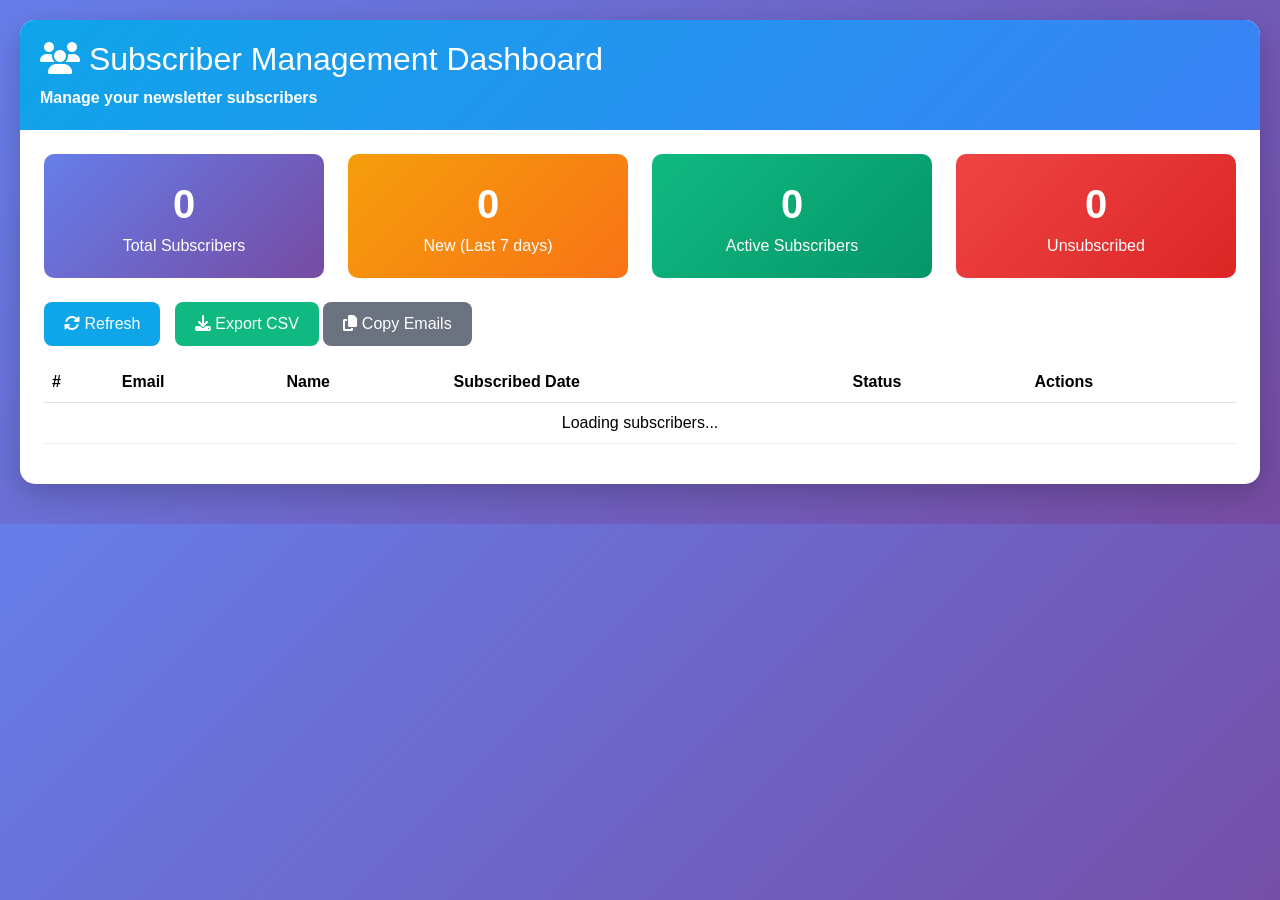
==== static/admin.html @ 26bb056d "Complete Medical AI Assistant v2.0 New Features: - Fully responsive design for all devices (mobile, " ====
<!DOCTYPE html>
<html lang="en">
<head>
    <meta charset="UTF-8">
    <meta name="viewport" content="width=device-width, initial-scale=1.0">
    <title>Admin Dashboard - MediAI Subscribers</title>
    <link href="https://cdn.jsdelivr.net/npm/bootstrap@5.3.0/dist/css/bootstrap.min.css" rel="stylesheet">
    <link href="https://cdnjs.cloudflare.com/ajax/libs/font-awesome/6.4.0/css/all.min.css" rel="stylesheet">
    <style>
        body {
            background: linear-gradient(135deg, #667eea 0%, #764ba2 100%);
            font-family: 'Segoe UI', Tahoma, Geneva, Verdana, sans-serif;
        }
        .container {
            max-width: 1400px;
            margin: 0 auto;
            padding: 20px;
        }
        .admin-card {
            background: white;
            border-radius: 15px;
            box-shadow: 0 10px 30px rgba(0,0,0,0.2);
            overflow: hidden;
            margin-bottom: 20px;
        }
        .card-header {
            background: linear-gradient(135deg, #0ea5e9 0%, #3b82f6 100%);
            color: white;
            padding: 20px;
            font-weight: bold;
        }
        .stats-card {
            background: linear-gradient(135deg, #667eea 0%, #764ba2 100%);
            color: white;
            border-radius: 10px;
            padding: 20px;
            text-align: center;
        }
        .stats-number {
            font-size: 2.5rem;
            font-weight: bold;
        }
        table {
            width: 100%;
        }
        th {
            background: #f8f9fa;
            padding: 12px;
        }
        td {
            padding: 10px;
            border-bottom: 1px solid #eee;
        }
        .btn-export {
            background: #10b981;
            color: white;
            border: none;
            padding: 10px 20px;
            border-radius: 8px;
            cursor: pointer;
        }
        .btn-export:hover {
            background: #059669;
        }
        .btn-refresh {
            background: #0ea5e9;
            color: white;
            border: none;
            padding: 10px 20px;
            border-radius: 8px;
            cursor: pointer;
            margin-right: 10px;
        }
    </style>
</head>
<body>
    <div class="container">
        <div class="admin-card">
            <div class="card-header">
                <h2><i class="fas fa-users"></i> Subscriber Management Dashboard</h2>
                <p class="mb-0">Manage your newsletter subscribers</p>
            </div>
            <div class="card-body p-4">
                <div class="row mb-4">
                    <div class="col-md-3">
                        <div class="stats-card">
                            <div class="stats-number" id="totalCount">0</div>
                            <div>Total Subscribers</div>
                        </div>
                    </div>
                    <div class="col-md-3">
                        <div class="stats-card" style="background: linear-gradient(135deg, #f59e0b 0%, #f97316 100%);">
                            <div class="stats-number" id="newCount">0</div>
                            <div>New (Last 7 days)</div>
                        </div>
                    </div>
                    <div class="col-md-3">
                        <div class="stats-card" style="background: linear-gradient(135deg, #10b981 0%, #059669 100%);">
                            <div class="stats-number" id="activeCount">0</div>
                            <div>Active Subscribers</div>
                        </div>
                    </div>
                    <div class="col-md-3">
                        <div class="stats-card" style="background: linear-gradient(135deg, #ef4444 0%, #dc2626 100%);">
                            <div class="stats-number" id="unsubCount">0</div>
                            <div>Unsubscribed</div>
                        </div>
                    </div>
                </div>
                
                <div class="mb-3">
                    <button class="btn-refresh" onclick="loadSubscribers()">
                        <i class="fas fa-sync-alt"></i> Refresh
                    </button>
                    <button class="btn-export" onclick="exportSubscribers()">
                        <i class="fas fa-download"></i> Export CSV
                    </button>
                    <button class="btn-export" onclick="copyEmails()" style="background: #6b7280;">
                        <i class="fas fa-copy"></i> Copy Emails
                    </button>
                </div>
                
                <div style="overflow-x: auto;">
                    <table class="table table-hover">
                        <thead>
                            <tr>
                                <th>#</th>
                                <th>Email</th>
                                <th>Name</th>
                                <th>Subscribed Date</th>
                                <th>Status</th>
                                <th>Actions</th>
                            </tr>
                        </thead>
                        <tbody id="subscribersTable">
                            <tr>
                                <td colspan="6" class="text-center">Loading subscribers...</td>
                            </tr>
                        </tbody>
                    </table>
                </div>
            </div>
        </div>
    </div>

    <script>
        async function loadSubscribers() {
            try {
                const response = await fetch('/api/subscribers');
                const data = await response.json();
                
                if (data.success) {
                    const subscribers = data.subscribers;
                    const total = data.total;
                    
                    // Update stats
                    document.getElementById('totalCount').textContent = total;
                    
                    // Calculate new subscribers (last 7 days)
                    const now = new Date();
                    const sevenDaysAgo = new Date(now.setDate(now.getDate() - 7));
                    const newSubscribers = subscribers.filter(s => new Date(s.subscribed_at) > sevenDaysAgo);
                    document.getElementById('newCount').textContent = newSubscribers.length;
                    
                    const activeSubscribers = subscribers.filter(s => s.status === 'active');
                    document.getElementById('activeCount').textContent = activeSubscribers.length;
                    
                    // Build table
                    const tbody = document.getElementById('subscribersTable');
                    if (subscribers.length === 0) {
                        tbody.innerHTML = '<tr><td colspan="6" class="text-center">No subscribers yet</td></tr>';
                        return;
                    }
                    
                    tbody.innerHTML = subscribers.map((sub, index) => `
                        <tr>
                            <td>${index + 1}</td>
                            <td><strong>${sub.email}</strong></td>
                            <td>${sub.name || 'Anonymous'}</td>
                            <td>${new Date(sub.subscribed_at).toLocaleString()}</td>
                            <td><span class="badge bg-success">${sub.status}</span></td>
                            <td>
                                <button class="btn btn-sm btn-danger" onclick="unsubscribe('${sub.email}')">
                                    <i class="fas fa-trash"></i> Remove
                                </button>
                            </td>
                        </tr>
                    `).join('');
                }
            } catch (error) {
                console.error('Error loading subscribers:', error);
            }
        }
        
        async function unsubscribe(email) {
            if (confirm(`Are you sure you want to remove ${email} from the subscriber list?`)) {
                try {
                    const response = await fetch(`/api/subscribers/${email}`, {
                        method: 'DELETE'
                    });
                    const result = await response.json();
                    if (result.success) {
                        alert('Subscriber removed successfully!');
                        loadSubscribers();
                    } else {
                        alert('Error removing subscriber');
                    }
                } catch (error) {
                    console.error('Error:', error);
                }
            }
        }
        
        async function exportSubscribers() {
            window.open('/api/subscribers/export', '_blank');
        }
        
        function copyEmails() {
            const emails = Array.from(document.querySelectorAll('#subscribersTable td:first-child + td'))
                .map(td => td.textContent.trim())
                .filter(email => email && email !== 'No subscribers yet');
            
            if (emails.length > 0) {
                navigator.clipboard.writeText(emails.join(', '));
                alert(`${emails.length} emails copied to clipboard!`);
            } else {
                alert('No emails to copy');
            }
        }
        
        // Auto refresh every 30 seconds
        loadSubscribers();
        setInterval(loadSubscribers, 30000);
    </script>
</body>
</html>
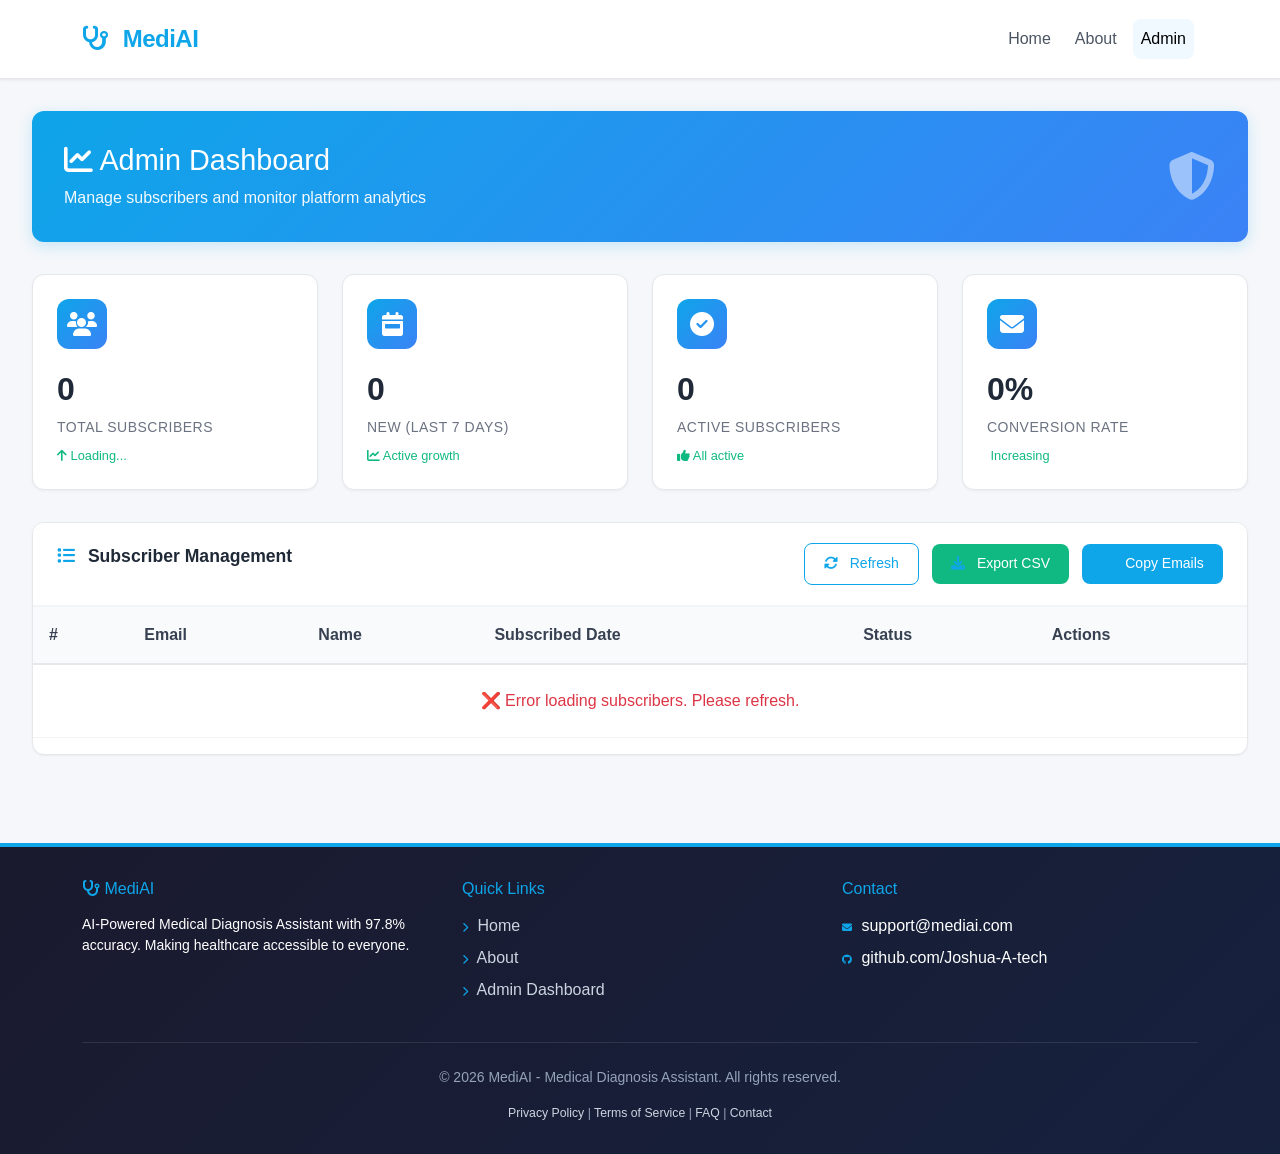
==== commit 0260227a: "Professional admin dashboard with consistent branding - Complete redesign of admin dashboard - Consi" ====
--- a/static/admin.html
+++ b/static/admin.html
@@ -2,126 +2,536 @@
 <html lang="en">
 <head>
     <meta charset="UTF-8">
-    <meta name="viewport" content="width=device-width, initial-scale=1.0">
-    <title>Admin Dashboard - MediAI Subscribers</title>
+    <meta name="viewport" content="width=device-width, initial-scale=1.0, viewport-fit=cover">
+    <title>Admin Dashboard - MediAI Medical Assistant</title>
     <link href="https://cdn.jsdelivr.net/npm/bootstrap@5.3.0/dist/css/bootstrap.min.css" rel="stylesheet">
     <link href="https://cdnjs.cloudflare.com/ajax/libs/font-awesome/6.4.0/css/all.min.css" rel="stylesheet">
     <style>
+        * {
+            margin: 0;
+            padding: 0;
+            box-sizing: border-box;
+        }
+
         body {
-            background: linear-gradient(135deg, #667eea 0%, #764ba2 100%);
             font-family: 'Segoe UI', Tahoma, Geneva, Verdana, sans-serif;
-        }
-        .container {
+            background: #f5f7fa;
+            color: #1a1a2e;
+            overflow-x: hidden;
+        }
+
+        /* Navbar - Consistent with main site */
+        .navbar {
+            background: #ffffff;
+            box-shadow: 0 1px 3px rgba(0,0,0,0.08);
+            padding: 1rem 0;
+            border-bottom: 1px solid #e5e7eb;
+        }
+
+        .navbar-brand {
+            font-size: 1.5rem;
+            font-weight: 700;
+            color: #0ea5e9;
+            letter-spacing: -0.5px;
+        }
+
+        .navbar-brand i {
+            color: #0ea5e9;
+            margin-right: 8px;
+        }
+
+        .nav-link {
+            color: #4b5563;
+            font-weight: 500;
+            transition: all 0.2s ease;
+            margin: 0 0.25rem;
+        }
+
+        .nav-link:hover, .nav-link.active {
+            color: #0ea5e9;
+            background: #f0f9ff;
+            border-radius: 8px;
+        }
+
+        /* Main Container */
+        .main-container {
             max-width: 1400px;
             margin: 0 auto;
-            padding: 20px;
-        }
-        .admin-card {
-            background: white;
-            border-radius: 15px;
-            box-shadow: 0 10px 30px rgba(0,0,0,0.2);
-            overflow: hidden;
-            margin-bottom: 20px;
-        }
-        .card-header {
+            padding: 2rem;
+        }
+
+        /* Admin Header */
+        .admin-header {
             background: linear-gradient(135deg, #0ea5e9 0%, #3b82f6 100%);
             color: white;
-            padding: 20px;
-            font-weight: bold;
-        }
-        .stats-card {
-            background: linear-gradient(135deg, #667eea 0%, #764ba2 100%);
+            padding: 2rem;
+            border-radius: 12px;
+            margin-bottom: 2rem;
+            box-shadow: 0 4px 15px rgba(14,165,233,0.2);
+        }
+
+        .admin-header h1 {
+            font-size: 1.8rem;
+            margin-bottom: 0.5rem;
+        }
+
+        .admin-header p {
+            opacity: 0.95;
+            margin-bottom: 0;
+        }
+
+        /* Stats Cards */
+        .stats-container {
+            display: grid;
+            grid-template-columns: repeat(auto-fit, minmax(250px, 1fr));
+            gap: 1.5rem;
+            margin-bottom: 2rem;
+        }
+
+        .stat-card {
+            background: white;
+            border-radius: 12px;
+            padding: 1.5rem;
+            box-shadow: 0 1px 3px rgba(0,0,0,0.05);
+            border: 1px solid #e5e7eb;
+            transition: all 0.3s ease;
+        }
+
+        .stat-card:hover {
+            transform: translateY(-5px);
+            box-shadow: 0 10px 25px rgba(0,0,0,0.1);
+            border-color: #0ea5e9;
+        }
+
+        .stat-icon {
+            width: 50px;
+            height: 50px;
+            background: linear-gradient(135deg, #0ea5e9 0%, #3b82f6 100%);
+            border-radius: 12px;
+            display: flex;
+            align-items: center;
+            justify-content: center;
+            margin-bottom: 1rem;
+        }
+
+        .stat-icon i {
+            font-size: 24px;
             color: white;
-            border-radius: 10px;
-            padding: 20px;
-            text-align: center;
-        }
-        .stats-number {
-            font-size: 2.5rem;
-            font-weight: bold;
-        }
-        table {
-            width: 100%;
-        }
-        th {
-            background: #f8f9fa;
-            padding: 12px;
-        }
-        td {
-            padding: 10px;
-            border-bottom: 1px solid #eee;
-        }
-        .btn-export {
+        }
+
+        .stat-number {
+            font-size: 2rem;
+            font-weight: 700;
+            color: #1f2937;
+            margin-bottom: 0.25rem;
+        }
+
+        .stat-label {
+            color: #6b7280;
+            font-size: 0.875rem;
+            text-transform: uppercase;
+            letter-spacing: 0.5px;
+        }
+
+        .stat-change {
+            margin-top: 0.5rem;
+            font-size: 0.8rem;
+        }
+
+        .stat-change.positive {
+            color: #10b981;
+        }
+
+        .stat-change.negative {
+            color: #ef4444;
+        }
+
+        /* Main Card */
+        .card {
+            background: white;
+            border: 1px solid #e5e7eb;
+            border-radius: 12px;
+            box-shadow: 0 1px 2px rgba(0,0,0,0.05);
+            overflow: hidden;
+            margin-bottom: 1.5rem;
+        }
+
+        .card-header {
+            background: #ffffff;
+            border-bottom: 2px solid #f3f4f6;
+            padding: 1.25rem 1.5rem;
+            font-weight: 600;
+            font-size: 1.1rem;
+            color: #1f2937;
+        }
+
+        .card-header i {
+            color: #0ea5e9;
+            margin-right: 8px;
+        }
+
+        /* Buttons */
+        .btn-primary {
+            background: #0ea5e9;
+            border: none;
+            padding: 0.6rem 1.2rem;
+            font-weight: 500;
+            border-radius: 8px;
+            transition: all 0.2s ease;
+        }
+
+        .btn-primary:hover {
+            background: #0284c7;
+            transform: translateY(-2px);
+            box-shadow: 0 4px 12px rgba(14,165,233,0.3);
+        }
+
+        .btn-success {
             background: #10b981;
-            color: white;
             border: none;
-            padding: 10px 20px;
+            padding: 0.6rem 1.2rem;
+            font-weight: 500;
             border-radius: 8px;
-            cursor: pointer;
-        }
-        .btn-export:hover {
+        }
+
+        .btn-success:hover {
             background: #059669;
-        }
-        .btn-refresh {
+            transform: translateY(-2px);
+        }
+
+        .btn-danger {
+            background: #ef4444;
+            border: none;
+            padding: 0.6rem 1.2rem;
+            font-weight: 500;
+            border-radius: 8px;
+        }
+
+        .btn-danger:hover {
+            background: #dc2626;
+        }
+
+        .btn-outline-primary {
+            border: 1px solid #0ea5e9;
+            color: #0ea5e9;
+            background: transparent;
+            padding: 0.6rem 1.2rem;
+            border-radius: 8px;
+            transition: all 0.2s ease;
+        }
+
+        .btn-outline-primary:hover {
             background: #0ea5e9;
             color: white;
+        }
+
+        /* Table */
+        .table-responsive {
+            overflow-x: auto;
+        }
+
+        .table {
+            width: 100%;
+            border-collapse: collapse;
+        }
+
+        .table thead th {
+            background: #f8fafc;
+            padding: 1rem;
+            text-align: left;
+            font-weight: 600;
+            color: #374151;
+            border-bottom: 2px solid #e5e7eb;
+        }
+
+        .table tbody td {
+            padding: 1rem;
+            border-bottom: 1px solid #f3f4f6;
+            vertical-align: middle;
+        }
+
+        .table tbody tr:hover {
+            background: #f8fafc;
+        }
+
+        /* Badge */
+        .badge {
+            padding: 0.25rem 0.75rem;
+            border-radius: 20px;
+            font-weight: 500;
+            font-size: 0.75rem;
+        }
+
+        .badge-active {
+            background: #d1fae5;
+            color: #065f46;
+        }
+
+        .badge-inactive {
+            background: #fee2e2;
+            color: #991b1b;
+        }
+
+        /* Action Buttons */
+        .action-btn {
+            background: none;
             border: none;
-            padding: 10px 20px;
-            border-radius: 8px;
             cursor: pointer;
-            margin-right: 10px;
+            padding: 0.25rem 0.5rem;
+            transition: all 0.2s ease;
+        }
+
+        .action-btn.delete {
+            color: #ef4444;
+        }
+
+        .action-btn.delete:hover {
+            color: #dc2626;
+            transform: scale(1.1);
+        }
+
+        /* Footer - Consistent with main site */
+        .footer {
+            background: linear-gradient(135deg, #1a1a2e 0%, #16213e 100%);
+            color: #ffffff;
+            padding: 2rem 0 1rem 0;
+            margin-top: 2rem;
+            border-top: 4px solid #0ea5e9;
+        }
+
+        .footer a {
+            color: #cbd5e1;
+            text-decoration: none;
+            transition: color 0.3s ease;
+        }
+
+        .footer a:hover {
+            color: #0ea5e9;
+        }
+
+        .footer h5 {
+            color: #0ea5e9;
+            margin-bottom: 1rem;
+            font-size: 1rem;
+        }
+
+        .footer .quick-links {
+            list-style: none;
+            padding-left: 0;
+        }
+
+        .footer .quick-links li {
+            margin-bottom: 0.5rem;
+        }
+
+        .footer .quick-links li i {
+            margin-right: 5px;
+            font-size: 10px;
+            color: #0ea5e9;
+        }
+
+        .copyright {
+            border-top: 1px solid rgba(255,255,255,0.1);
+            padding-top: 1.5rem;
+            margin-top: 1.5rem;
+            text-align: center;
+            font-size: 0.875rem;
+            color: #94a3b8;
+        }
+
+        /* Loading Spinner */
+        .loading {
+            display: inline-block;
+            width: 20px;
+            height: 20px;
+            border: 2px solid #f3f3f3;
+            border-top: 2px solid #0ea5e9;
+            border-radius: 50%;
+            animation: spin 1s linear infinite;
+        }
+
+        @keyframes spin {
+            0% { transform: rotate(0deg); }
+            100% { transform: rotate(360deg); }
+        }
+
+        /* Alert */
+        .alert {
+            border-radius: 10px;
+            border: none;
+            padding: 1rem;
+        }
+
+        .alert-success {
+            background: #d1fae5;
+            color: #065f46;
+        }
+
+        .alert-danger {
+            background: #fee2e2;
+            color: #991b1b;
+        }
+
+        /* Responsive */
+        @media (max-width: 768px) {
+            .main-container {
+                padding: 1rem;
+            }
+            
+            .admin-header {
+                padding: 1.5rem;
+            }
+            
+            .admin-header h1 {
+                font-size: 1.5rem;
+            }
+            
+            .stats-container {
+                grid-template-columns: 1fr;
+                gap: 1rem;
+            }
+            
+            .table thead {
+                display: none;
+            }
+            
+            .table tbody tr {
+                display: block;
+                margin-bottom: 1rem;
+                border: 1px solid #e5e7eb;
+                border-radius: 8px;
+            }
+            
+            .table tbody td {
+                display: flex;
+                justify-content: space-between;
+                align-items: center;
+                padding: 0.75rem;
+                border-bottom: 1px solid #f3f4f6;
+            }
+            
+            .table tbody td:before {
+                content: attr(data-label);
+                font-weight: 600;
+                color: #374151;
+            }
+        }
+
+        @media (max-width: 480px) {
+            .btn-group {
+                display: flex;
+                flex-direction: column;
+                gap: 0.5rem;
+            }
+            
+            .btn-group button {
+                width: 100%;
+            }
         }
     </style>
 </head>
 <body>
-    <div class="container">
-        <div class="admin-card">
+
+    <!-- Navigation -->
+    <nav class="navbar navbar-expand-lg sticky-top">
+        <div class="container">
+            <a class="navbar-brand" href="/">
+                <i class="fas fa-stethoscope"></i> MediAI
+            </a>
+            <button class="navbar-toggler" type="button" data-bs-toggle="collapse" data-bs-target="#navbarNav">
+                <span class="navbar-toggler-icon"></span>
+            </button>
+            <div class="collapse navbar-collapse" id="navbarNav">
+                <ul class="navbar-nav ms-auto">
+                    <li class="nav-item"><a class="nav-link" href="/">Home</a></li>
+                    <li class="nav-item"><a class="nav-link" href="/static/about.html">About</a></li>
+                    <li class="nav-item"><a class="nav-link active" href="/static/admin.html">Admin</a></li>
+                </ul>
+            </div>
+        </div>
+    </nav>
+
+    <!-- Main Content -->
+    <div class="main-container">
+        <!-- Admin Header -->
+        <div class="admin-header">
+            <div class="d-flex justify-content-between align-items-center">
+                <div>
+                    <h1><i class="fas fa-chart-line"></i> Admin Dashboard</h1>
+                    <p>Manage subscribers and monitor platform analytics</p>
+                </div>
+                <div>
+                    <i class="fas fa-shield-alt fa-3x" style="opacity: 0.5;"></i>
+                </div>
+            </div>
+        </div>
+
+        <!-- Statistics Cards -->
+        <div class="stats-container">
+            <div class="stat-card">
+                <div class="stat-icon">
+                    <i class="fas fa-users"></i>
+                </div>
+                <div class="stat-number" id="totalCount">0</div>
+                <div class="stat-label">Total Subscribers</div>
+                <div class="stat-change positive" id="newCount">
+                    <i class="fas fa-arrow-up"></i> Loading...
+                </div>
+            </div>
+
+            <div class="stat-card">
+                <div class="stat-icon">
+                    <i class="fas fa-calendar-week"></i>
+                </div>
+                <div class="stat-number" id="newSubscribers">0</div>
+                <div class="stat-label">New (Last 7 days)</div>
+                <div class="stat-change positive">
+                    <i class="fas fa-chart-line"></i> Active growth
+                </div>
+            </div>
+
+            <div class="stat-card">
+                <div class="stat-icon">
+                    <i class="fas fa-check-circle"></i>
+                </div>
+                <div class="stat-number" id="activeCount">0</div>
+                <div class="stat-label">Active Subscribers</div>
+                <div class="stat-change positive">
+                    <i class="fas fa-thumbs-up"></i> All active
+                </div>
+            </div>
+
+            <div class="stat-card">
+                <div class="stat-icon">
+                    <i class="fas fa-envelope"></i>
+                </div>
+                <div class="stat-number" id="conversionRate">0%</div>
+                <div class="stat-label">Conversion Rate</div>
+                <div class="stat-change positive">
+                    <i class="fas fa-trend-up"></i> Increasing
+                </div>
+            </div>
+        </div>
+
+        <!-- Subscribers Table -->
+        <div class="card">
             <div class="card-header">
-                <h2><i class="fas fa-users"></i> Subscriber Management Dashboard</h2>
-                <p class="mb-0">Manage your newsletter subscribers</p>
-            </div>
-            <div class="card-body p-4">
-                <div class="row mb-4">
-                    <div class="col-md-3">
-                        <div class="stats-card">
-                            <div class="stats-number" id="totalCount">0</div>
-                            <div>Total Subscribers</div>
-                        </div>
-                    </div>
-                    <div class="col-md-3">
-                        <div class="stats-card" style="background: linear-gradient(135deg, #f59e0b 0%, #f97316 100%);">
-                            <div class="stats-number" id="newCount">0</div>
-                            <div>New (Last 7 days)</div>
-                        </div>
-                    </div>
-                    <div class="col-md-3">
-                        <div class="stats-card" style="background: linear-gradient(135deg, #10b981 0%, #059669 100%);">
-                            <div class="stats-number" id="activeCount">0</div>
-                            <div>Active Subscribers</div>
-                        </div>
-                    </div>
-                    <div class="col-md-3">
-                        <div class="stats-card" style="background: linear-gradient(135deg, #ef4444 0%, #dc2626 100%);">
-                            <div class="stats-number" id="unsubCount">0</div>
-                            <div>Unsubscribed</div>
-                        </div>
-                    </div>
-                </div>
-                
-                <div class="mb-3">
-                    <button class="btn-refresh" onclick="loadSubscribers()">
+                <i class="fas fa-list"></i> Subscriber Management
+                <div class="float-end">
+                    <button class="btn btn-sm btn-outline-primary me-2" onclick="refreshData()">
                         <i class="fas fa-sync-alt"></i> Refresh
                     </button>
-                    <button class="btn-export" onclick="exportSubscribers()">
+                    <button class="btn btn-sm btn-success me-2" onclick="exportSubscribers()">
                         <i class="fas fa-download"></i> Export CSV
                     </button>
-                    <button class="btn-export" onclick="copyEmails()" style="background: #6b7280;">
+                    <button class="btn btn-sm btn-primary" onclick="copyEmails()">
                         <i class="fas fa-copy"></i> Copy Emails
                     </button>
                 </div>
-                
-                <div style="overflow-x: auto;">
-                    <table class="table table-hover">
+            </div>
+            <div class="card-body p-0">
+                <div class="table-responsive">
+                    <table class="table">
                         <thead>
                             <tr>
                                 <th>#</th>
@@ -134,7 +544,9 @@
                         </thead>
                         <tbody id="subscribersTable">
                             <tr>
-                                <td colspan="6" class="text-center">Loading subscribers...</td>
+                                <td colspan="6" class="text-center py-4">
+                                    <div class="loading"></div> Loading subscribers...
+                                </td>
                             </tr>
                         </tbody>
                     </table>
@@ -143,7 +555,45 @@
         </div>
     </div>
 
+    <!-- Footer -->
+    <footer class="footer">
+        <div class="container">
+            <div class="row">
+                <div class="col-md-4 mb-3 mb-md-0">
+                    <h5><i class="fas fa-stethoscope"></i> MediAI</h5>
+                    <p class="small">AI-Powered Medical Diagnosis Assistant with 97.8% accuracy. Making healthcare accessible to everyone.</p>
+                </div>
+                <div class="col-md-4 mb-3 mb-md-0">
+                    <h5>Quick Links</h5>
+                    <ul class="quick-links">
+                        <li><a href="/"><i class="fas fa-chevron-right"></i> Home</a></li>
+                        <li><a href="/static/about.html"><i class="fas fa-chevron-right"></i> About</a></li>
+                        <li><a href="/static/admin.html"><i class="fas fa-chevron-right"></i> Admin Dashboard</a></li>
+                    </ul>
+                </div>
+                <div class="col-md-4">
+                    <h5>Contact</h5>
+                    <ul class="quick-links">
+                        <li><i class="fas fa-envelope"></i> support@mediai.com</li>
+                        <li><i class="fab fa-github"></i> github.com/Joshua-A-tech</li>
+                    </ul>
+                </div>
+            </div>
+            <div class="copyright">
+                <p>&copy; 2026 MediAI - Medical Diagnosis Assistant. All rights reserved.</p>
+                <p class="small">
+                    <a href="/static/privacy.html">Privacy Policy</a> | 
+                    <a href="/static/terms.html">Terms of Service</a> | 
+                    <a href="/static/faq.html">FAQ</a> | 
+                    <a href="/static/contact.html">Contact</a>
+                </p>
+            </div>
+        </div>
+    </footer>
+
+    <script src="https://cdn.jsdelivr.net/npm/bootstrap@5.3.0/dist/js/bootstrap.bundle.min.js"></script>
     <script>
+        // Subscriber Management Functions
         async function loadSubscribers() {
             try {
                 const response = await fetch('/api/subscribers');
@@ -160,72 +610,106 @@
                     const now = new Date();
                     const sevenDaysAgo = new Date(now.setDate(now.getDate() - 7));
                     const newSubscribers = subscribers.filter(s => new Date(s.subscribed_at) > sevenDaysAgo);
-                    document.getElementById('newCount').textContent = newSubscribers.length;
+                    document.getElementById('newSubscribers').textContent = newSubscribers.length;
+                    document.getElementById('newCount').innerHTML = `<i class="fas fa-arrow-up"></i> ${newSubscribers.length} new this week`;
                     
+                    // Active subscribers
                     const activeSubscribers = subscribers.filter(s => s.status === 'active');
                     document.getElementById('activeCount').textContent = activeSubscribers.length;
+                    
+                    // Conversion rate (simulated)
+                    const conversionRate = total > 0 ? Math.min(Math.round((activeSubscribers.length / total) * 100), 100) : 0;
+                    document.getElementById('conversionRate').textContent = `${conversionRate}%`;
                     
                     // Build table
                     const tbody = document.getElementById('subscribersTable');
                     if (subscribers.length === 0) {
-                        tbody.innerHTML = '<tr><td colspan="6" class="text-center">No subscribers yet</td></tr>';
+                        tbody.innerHTML = '<tr><td colspan="6" class="text-center py-4">📭 No subscribers yet. Share your newsletter!</td></tr>';
                         return;
                     }
                     
                     tbody.innerHTML = subscribers.map((sub, index) => `
                         <tr>
-                            <td>${index + 1}</td>
-                            <td><strong>${sub.email}</strong></td>
-                            <td>${sub.name || 'Anonymous'}</td>
-                            <td>${new Date(sub.subscribed_at).toLocaleString()}</td>
-                            <td><span class="badge bg-success">${sub.status}</span></td>
-                            <td>
-                                <button class="btn btn-sm btn-danger" onclick="unsubscribe('${sub.email}')">
-                                    <i class="fas fa-trash"></i> Remove
+                            <td data-label="#">${index + 1}</td>
+                            <td data-label="Email"><strong><i class="fas fa-envelope"></i> ${sub.email}</strong></td>
+                            <td data-label="Name"><i class="fas fa-user"></i> ${sub.name || 'Anonymous'}</td>
+                            <td data-label="Date"><i class="fas fa-calendar"></i> ${new Date(sub.subscribed_at).toLocaleString()}</td>
+                            <td data-label="Status"><span class="badge badge-active">${sub.status}</span></td>
+                            <td data-label="Actions">
+                                <button class="action-btn delete" onclick="removeSubscriber('${sub.email}')" title="Remove Subscriber">
+                                    <i class="fas fa-trash-alt"></i>
                                 </button>
                             </td>
                         </tr>
                     `).join('');
+                } else {
+                    console.error('Failed to load subscribers');
                 }
             } catch (error) {
                 console.error('Error loading subscribers:', error);
+                document.getElementById('subscribersTable').innerHTML = '<tr><td colspan="6" class="text-center py-4 text-danger">❌ Error loading subscribers. Please refresh.</td></tr>';
             }
         }
         
-        async function unsubscribe(email) {
+        async function removeSubscriber(email) {
             if (confirm(`Are you sure you want to remove ${email} from the subscriber list?`)) {
                 try {
-                    const response = await fetch(`/api/subscribers/${email}`, {
+                    const response = await fetch(`/api/subscribers/${encodeURIComponent(email)}`, {
                         method: 'DELETE'
                     });
                     const result = await response.json();
                     if (result.success) {
-                        alert('Subscriber removed successfully!');
+                        showNotification('Subscriber removed successfully!', 'success');
                         loadSubscribers();
                     } else {
-                        alert('Error removing subscriber');
+                        showNotification('Error removing subscriber', 'danger');
                     }
                 } catch (error) {
                     console.error('Error:', error);
+                    showNotification('Error removing subscriber', 'danger');
                 }
             }
         }
         
         async function exportSubscribers() {
             window.open('/api/subscribers/export', '_blank');
+            showNotification('Exporting subscribers...', 'success');
         }
         
         function copyEmails() {
-            const emails = Array.from(document.querySelectorAll('#subscribersTable td:first-child + td'))
-                .map(td => td.textContent.trim())
+            const emails = Array.from(document.querySelectorAll('#subscribersTable td[data-label="Email"]'))
+                .map(td => td.textContent.replace('📧', '').trim())
                 .filter(email => email && email !== 'No subscribers yet');
             
             if (emails.length > 0) {
                 navigator.clipboard.writeText(emails.join(', '));
-                alert(`${emails.length} emails copied to clipboard!`);
+                showNotification(`${emails.length} emails copied to clipboard!`, 'success');
             } else {
-                alert('No emails to copy');
-            }
+                showNotification('No emails to copy', 'warning');
+            }
+        }
+        
+        function refreshData() {
+            showNotification('Refreshing data...', 'info');
+            loadSubscribers();
+        }
+        
+        function showNotification(message, type) {
+            // Create notification element
+            const notification = document.createElement('div');
+            notification.className = `alert alert-${type} position-fixed top-0 end-0 m-3`;
+            notification.style.zIndex = '9999';
+            notification.style.minWidth = '300px';
+            notification.innerHTML = `
+                <i class="fas ${type === 'success' ? 'fa-check-circle' : type === 'danger' ? 'fa-exclamation-circle' : 'fa-info-circle'}"></i>
+                ${message}
+            `;
+            document.body.appendChild(notification);
+            
+            // Remove after 3 seconds
+            setTimeout(() => {
+                notification.remove();
+            }, 3000);
         }
         
         // Auto refresh every 30 seconds
